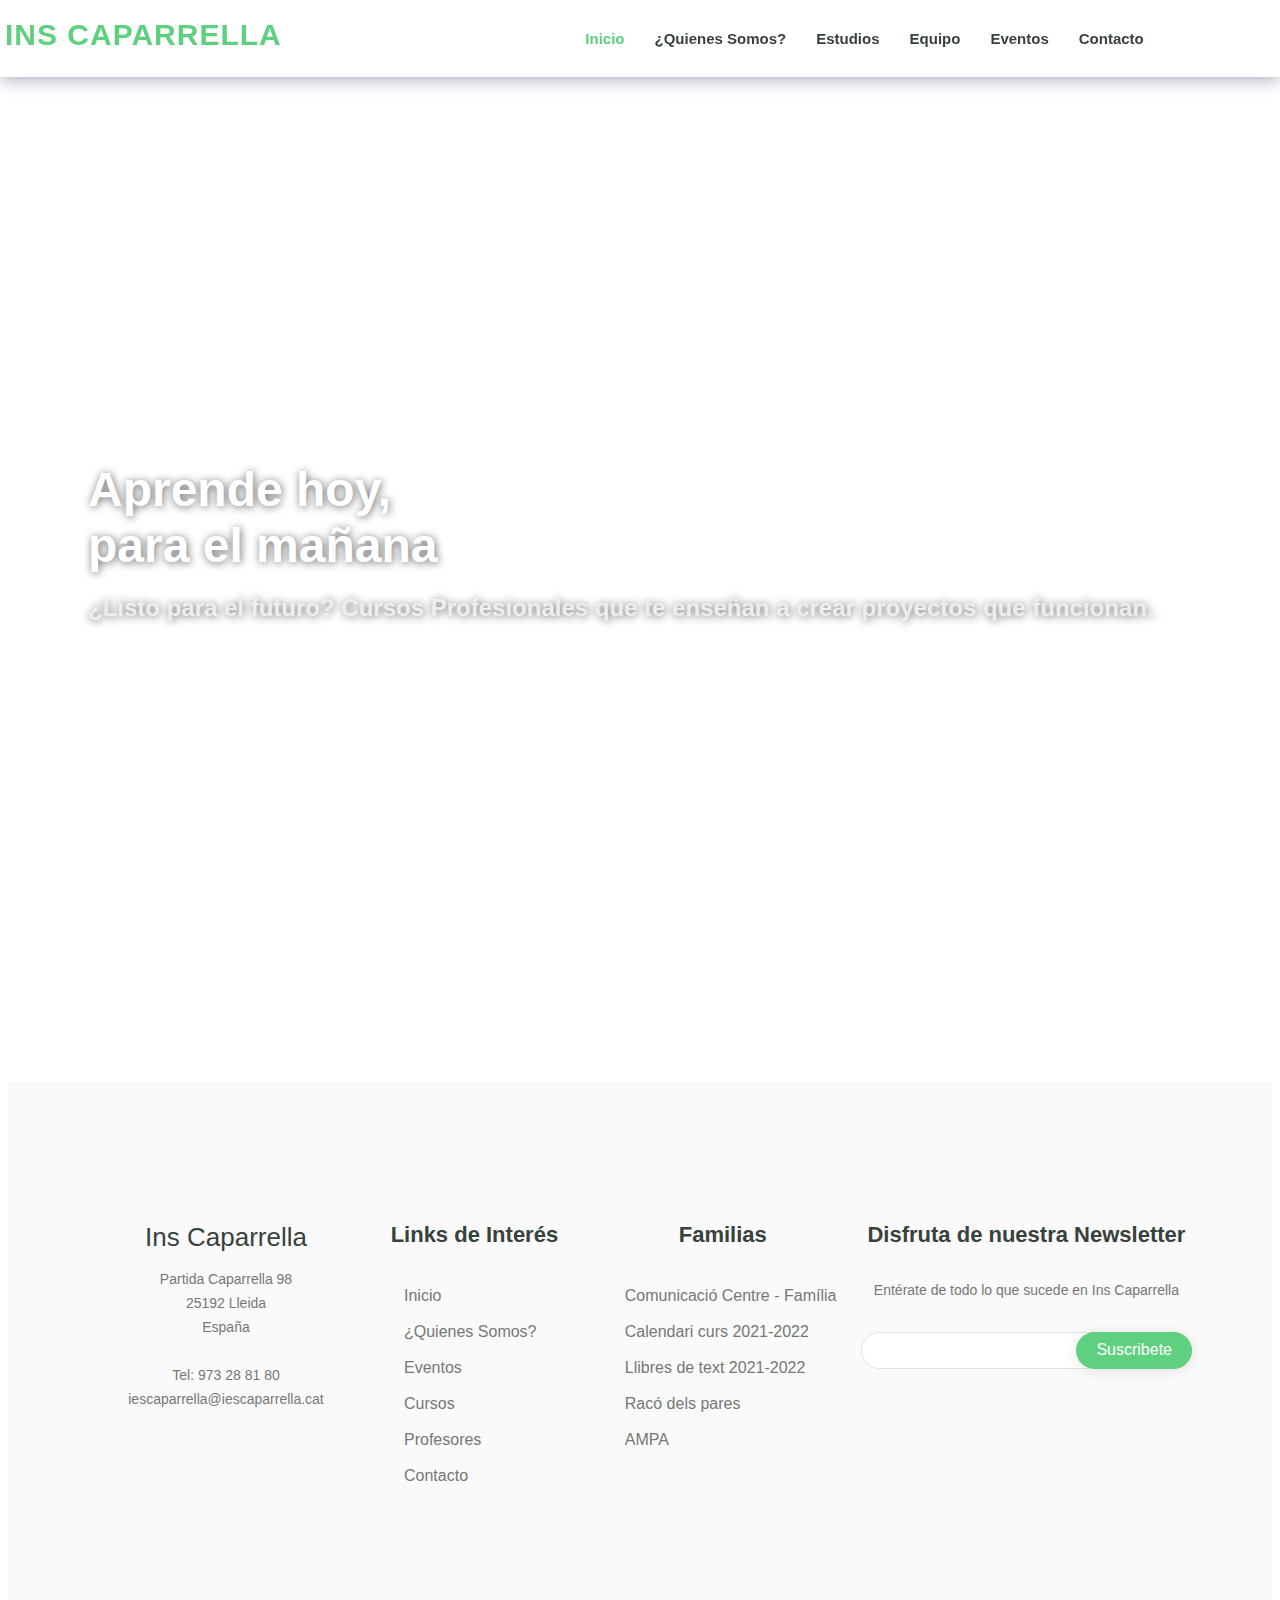
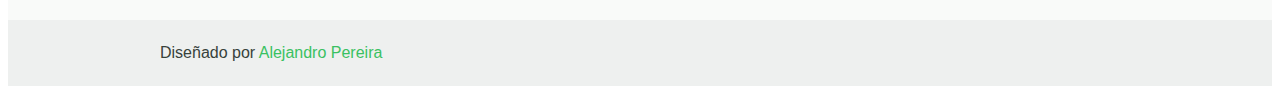
==== index.html @ f1110249 "Seccion Portada" ====
<!DOCTYPE html>
<html lang="en">
<head>
    <meta charset="UTF-8">
    <meta http-equiv="X-UA-Compatible" content="IE=edge">
    <meta name="viewport" content="width=device-width, initial-scale=1.0">
    <title>Document</title>
    <link href="estilos/header.css" rel="stylesheet">
    <link href="estilos/footer.css" rel="stylesheet">
    <link href="estilos/portada.css" rel="stylesheet">
</head>
<body>

    <!--=====HEADER======-->

    <header id="header">
        <div class="header-container">
            <div class="caja1">
                <h1 class="logo"><a href="index.html">Ins Caparrella</a></h1>
            </div>

            <!--=====Navegación=====-->
            <div class="caja2">
                <nav class="menu">
                    <ul>
                        <li><a class="active" href="index.html">Inicio</a></li>
                        <li><a href="quienes_somos.html">¿Quienes Somos?</a></li>
                        <li><a href="cursos.html">Estudios</a></li>
                        <li><a href="profesores.html">Equipo</a></li>
                        <li><a href="eventos.html">Eventos</a></li>
                        <li><a href="contacto.html">Contacto</a></li>
                    </ul>
                </nav>

            </div>
        </div>
    </header>
    <!-- ======= Seccion Portada ======= -->
  <section id="portada">
    <div>
  
     <video autoplay muted loop id="background-video">
    <source src="videos/portada.mp4" type="video/mp4">
  </video>
      <div class="container">
        <h1>Aprende hoy,<br>para el mañana</h1>
        <h2>¿Listo para el futuro? Cursos Profesionales que te enseñan a crear proyectos que funcionan.</h2>
      </div>
    </div><!-- Fin Seccion Portada -->
     </section>



    <!--====FOOTER========-->

    <footer id="footer">
        <div class="footer-top">
            <div class="footer-flex-container">
                <div class="footer-caja1">
                    <h3>Ins Caparrella</h3>
                    <p>Partida Caparrella 98 <br>
                        25192 Lleida<br>
                        España <br><br>
                        Tel: 973 28 81 80<br>
                        iescaparrella@iescaparrella.cat<br></p>
                </div>
                <div class="footer-caja2">
                    <h4>Links de Interés</h4>
            <ul>
              <li><a href="index.html">Inicio</a></li>             
              <li><a href="quienes_somos.html">¿Quienes Somos?</a></li>              
              <li><a href="eventos.html">Eventos</a></li>              
              <li><a href="cursos.html">Cursos</a></li>              
              <li><a href="profesores.html">Profesores</a></li>              
              <li><a href="contacto.html">Contacto</a></li>
            </ul>
                </div>
            <div class="footer-caja3">
                    <h4>Familias</h4>
                <ul>
                    <li><a href="#"></a>Comunicació Centre - Família</li>
                    <li><a href="#"></a>Calendari curs 2021-2022</li>
                    <li><a href="#"></a>Llibres de text 2021-2022</li>
                    <li><a href="#"></a>Racó dels pares</li>
                    <li><a href="#"></a>AMPA</li>
                </ul>
            </div>
                <div class="footer-caja4">
                    <h4>Disfruta de nuestra Newsletter</h4>
                    <p>Entérate de todo lo que sucede en Ins Caparrella</p>
            <form action="" method="post">
              <input type="email" name="email"><input type="submit" value="Suscribete">
            </form>
                </div>

            </div>
        </div>

        <div class="footer-contenedor-subfooter">

            <div>Diseñado por <a href="#">Alejandro Pereira</a></div>
        </div>

    </footer>
    
</body>
</html>
---- estilos/header.css ----
.header-container{
    width: 100%;
    display: flex;
    justify-content: center;
    padding: 5px;
    margin:auto;
}

#header .caja1{
    flex-grow: 2;
    flex-basis: 10%;
}

#header .caja2{
    flex-grow: 1;
    flex-basis: 40%;
}
#header .menu {
    padding: 0;
  }
  #header .menu ul {
    margin: 0;
    padding: 0;
    display: flex;
    list-style: none;
    align-items: center;
  }
  #header .menu li {
    position: relative;
  }
  #header .menu a, .menu a:focus {
    display: flex;
    align-items: center;
    justify-content: space-between;
    padding: 10px 0 10px 30px;
    font-family: "Raleway", sans-serif;
    font-size: 15px;
    font-weight: 600;
    color: #37423b;  
  }
  
  #header .menu a:hover, .menu .active, .menu .active:focus, .menu li:hover > a {
    color: #5fcf80!important;
  }
  
  
  
  #header {
    background: #fff;
    transition: all 0.5s;
    z-index: 997;
    padding: 15px 0;
    box-shadow: 0px 0 18px rgba(8 14 51 / 45%);
    /*box-shadow: 0px 0 18px rgba(55, 66, 59, 0.08);*/
    position:fixed;
    top:0;
    right:0;
    left:0;
    z-index:1030
  }
  #header .logo {
    font-size: 30px;
    margin: 0;
    padding: 0;
    line-height: 1;
    font-weight: 600;
    letter-spacing: 1px;
    text-transform: uppercase;
    font-family: "Poppins", sans-serif;
  }
  
  #header a {
    color: #5fcf80;
    text-decoration: none;
  }
  
  #header a:hover {
    color: #86db9f;
    text-decoration: none;
   
  }
  
  #header h1, h2, h3, h4, h5, h6 {
    font-family: "Raleway", sans-serif;
    
  }

  *, ::after, ::before {
    box-sizing: border-box;
}
---- estilos/footer.css ----
#footer{
    color:#37423b;
    background:#eef0ef;
}

#footer .footer-top{
    padding: 60px 0 30px 0;
    background: #f9faf9;
}

.footer-flex-container{
    display: flex;    
    justify-content: center;
    padding: 80px;
    width: 100%;
    margin: 0 auto;
    align-content: center;
   
}

.footer-caja1{
    flex-grow: 1;
    flex-basis: 25%; 

}
.footer-caja2{
    flex-grow: 1;
    flex-basis: 20%;
}
.footer-caja3{
    flex-grow: 1;
    flex-basis: 25%;
}
.footer-caja4{
    flex-grow: 1;
    flex-basis: 30%;
}


.footer-contenedor-subfooter{

    font-family: "Raleway", sans-serif;
    color: #37423b;
    width: 100%;
    margin-right: auto;
    margin-left: auto;
    max-width: 960px;
    padding-top: 1.5rem!important;
    padding-bottom: 1.5rem!important;
    display: flex!important;
    text-align: left!important;
}

.footer-contenedor-subfooter a{
    color: #3ac162;
    transition: 0.3s;
    text-decoration: none;
}

#footer .footer-top ul a {
    color: #777777;
    transition: 0.3s;
    display: inline-block;
    text-decoration: none;
    line-height: 1;
    font-family: "Raleway", sans-serif;

}

#footer .footer-top a:hover {
    color: #5fcf80;
    text-decoration: none;
    font-family: "Raleway", sans-serif;
}

#footer .footer-top ul li {
    padding: 10px 0;
    display: flex;
    align-items: center;
    text-align: center;
    text-decoration: none;
    line-height: 1;
    font-family: "Raleway", sans-serif;
    color: #777777;
}

#footer .footer-top h3{

    margin-top: 0;
    margin-bottom: .5rem;
    font-weight: 500;
    line-height: 1.2;
    font-size: 26px;
    font-family: "Raleway", sans-serif;
    text-align: center;
}

#footer .footer-top p {
    font-size: 14px;
    line-height: 24px;
    margin-bottom: 0;
    font-family: "Raleway", sans-serif;
    color: #777777;
    text-align: center;
}

#footer .footer-top h4 {
    font-size: 22px;
    margin: 0 0 30px 0;
    padding: 2px 0 2px 0;
    line-height: 1;
    font-weight: 700;
    text-align: center;
}

#footer form {
    margin-top: 30px;
    background: #fff;
    padding: 6px 10px;
    position: relative;
    border-radius: 50px;
    text-align: left;
    border: 1px solid #e0e5e2;
}

#footer form input[type=submit] {
    position: absolute;
    top: -1px;
    right: -1px;
    bottom: -1px;
    border: 0;
    background: none;
    font-size: 16px;
    padding: 0 20px 2px 20px;
    background: #5fcf80;
    color: #fff;
    transition: 0.3s;
    border-radius: 50px;
    box-shadow: 0px 2px 15px rgb(0 0 0 / 10%);
}

#footer form input[type=email] {
    border: 0;
    padding: 4px 8px;
    width: 68%;
}
---- estilos/portada.css ----
#background-video {
    width: 100%;
    height: 100vh;
    object-fit: cover;  
    left: 0;
    right: 0;
    top: 0;
    bottom: 0;
    z-index: -1;
  }
  
  .container h1, h2 {
    color: white;
    font-family: "Raleway", sans-serif;
    font-weight: 700;
    text-align: left;
    padding: 0 0 10px 80px;
  }
  
  .container h1 {
    margin: 0;
      font-size: 48px;    
      line-height: 56px;
      color: #fff;
      font-family: "Poppins", sans-serif;
  }
  
  .container h2 {     
      color: #eee;
      margin: 10px 0 0 0;
      font-size: 24px; }
  
  @media (max-width: 750px) {
      #background-video { display: none; }
      body {
        background: url("imagenes/river.webp") no-repeat;
        background-size: cover;
      }
  }
  
  .container{
    position: relative;
    color: white;
    text-shadow: 1px 1px 8px rgba(0,0,0,0.6);
    top:-50vh;
  }  
  
  .porque-flex-container{
      display: flex;    
      justify-content: center;
      padding: 80px;
      width: 100%;
      margin: 0 auto;
      align-content: center;
      position: relative;
      top: -20vh;     
  } 
  
  .pqtarjeta{flex-grow: 1;
     
      box-sizing: border-box;
      padding: 20px;
      background: #5fcf80;
      border-radius: 4px;
      color: #fff;
      margin: 10px;}
  
  .pqcaja{flex-grow: 1;
     
      font-family: "Open Sans", sans-serif;
      color: #444444;   
      box-sizing: border-box;
      margin-top: 0!important;
      text-align: center;
      background: #fff;
      padding: 40px 30px;
      width: 100%;
      border: 1px solid #eef0ef;
    margin: 10px;}
  
  
  .pqtarjeta h3{
    font-family: raleway;
    font-size: 30px;
    text-align: center;
  
  }
  
  .pqcaja h4{
    font-size: 20px;
      font-weight: 700;
      margin: 0 0 30px 0;
  }
  
  .pqcaja p{
    font-size: 15px;
      color: #848484;
      margin-top: 0;
      margin-bottom: 1rem;
      text-align: center;
  }
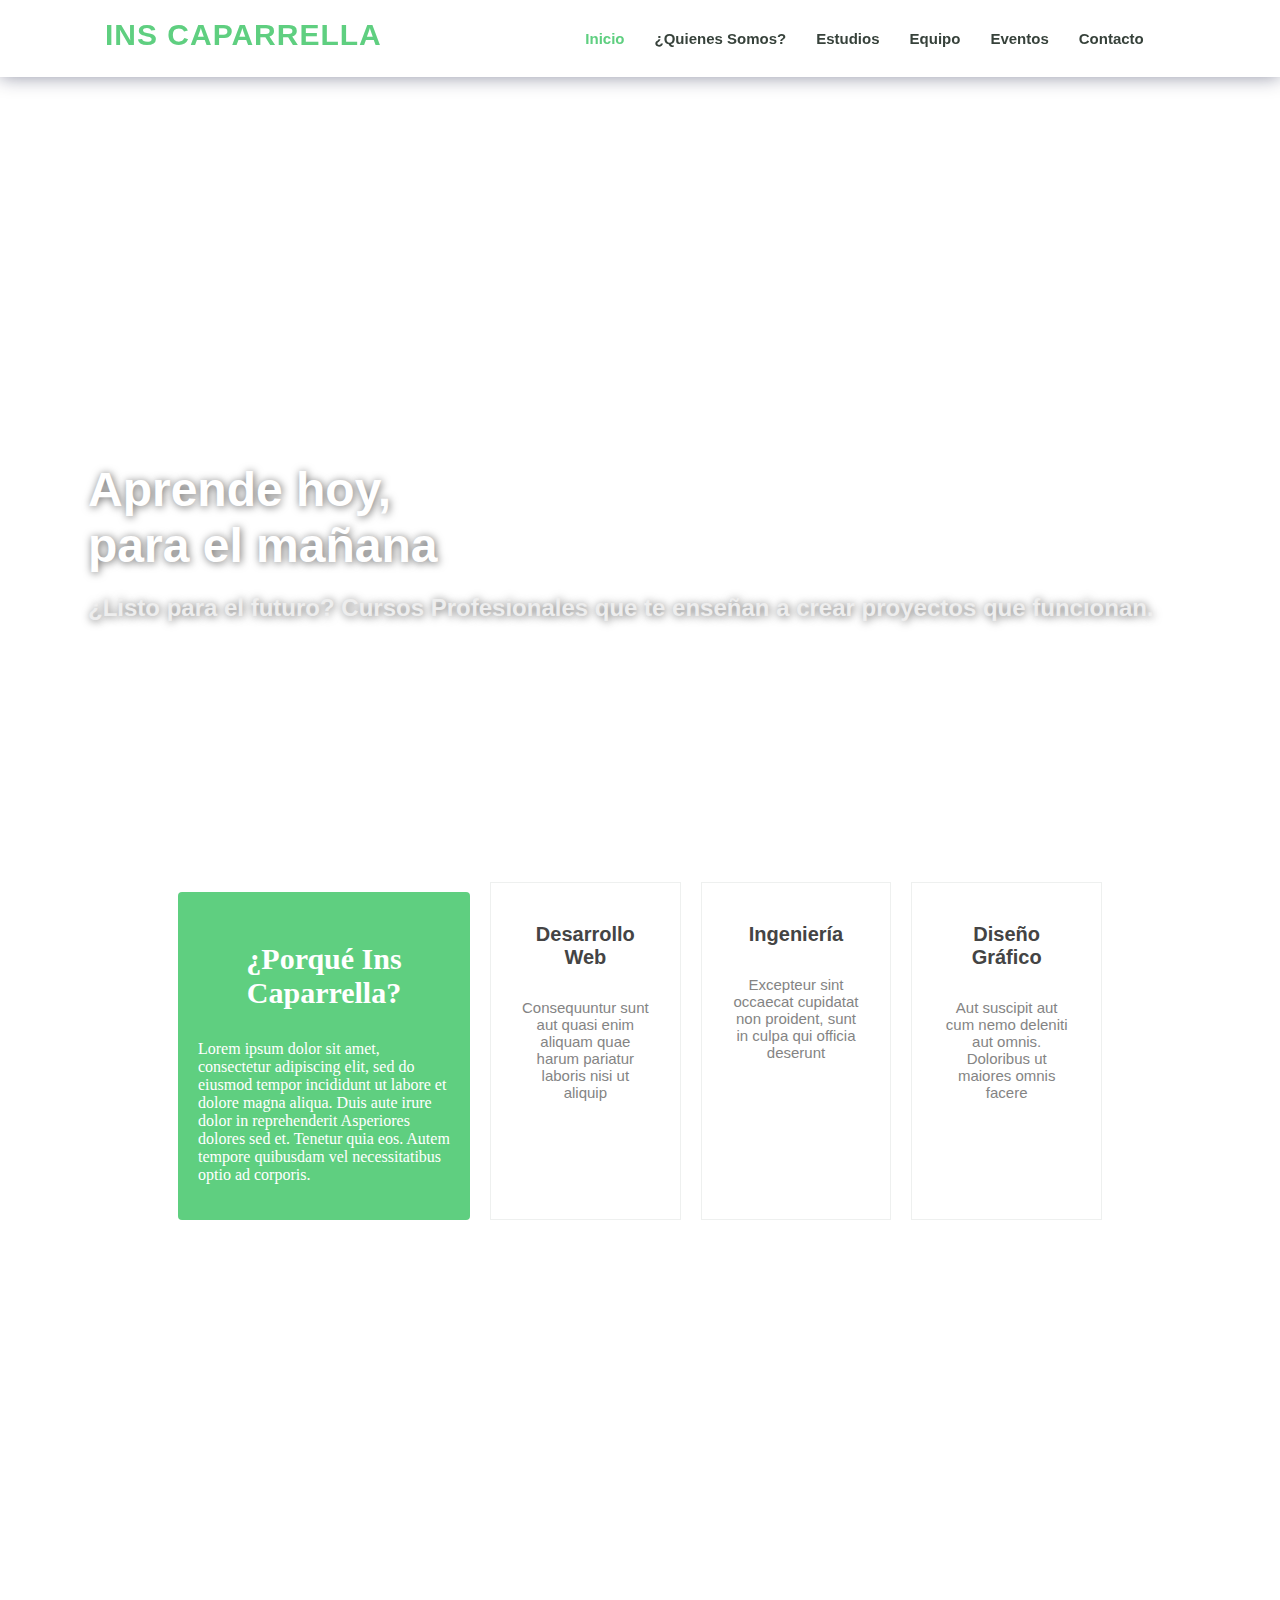
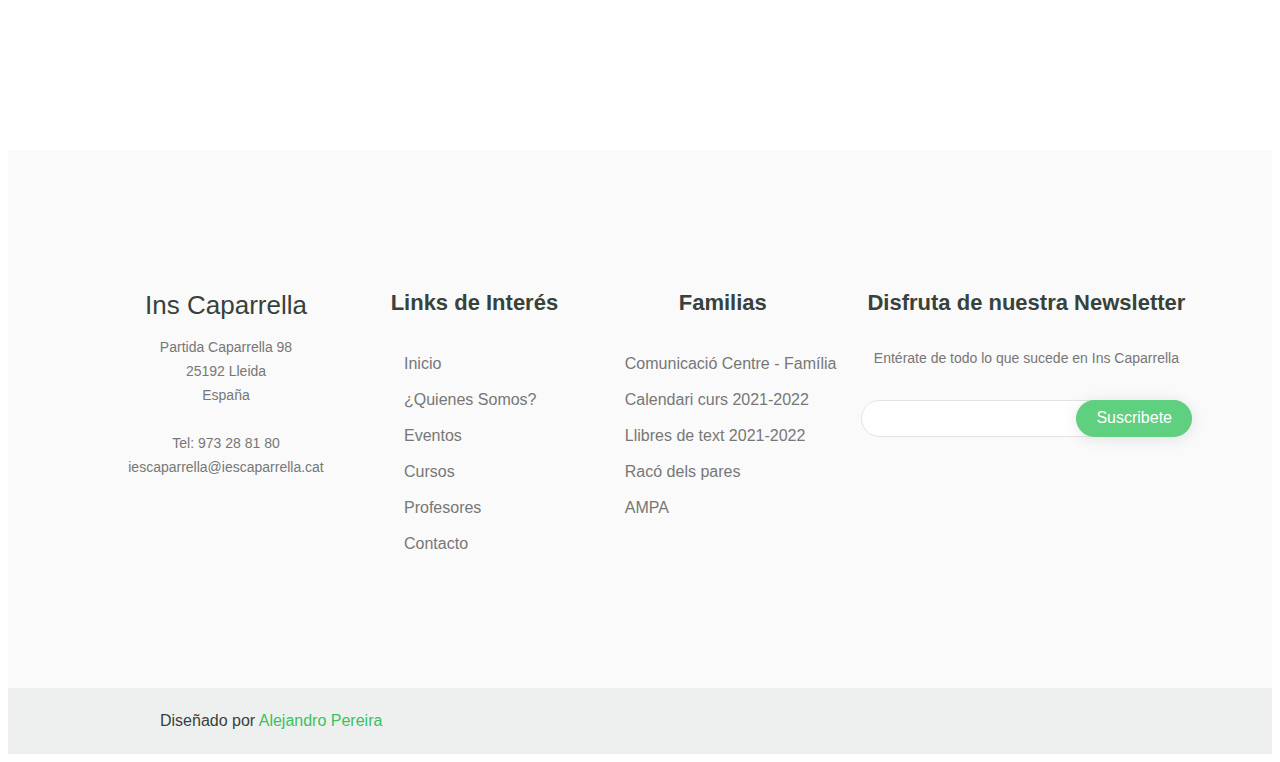
==== commit 9163648d: "Seccion Porque Nosotros" ====
--- a/index.html
+++ b/index.html
@@ -48,6 +48,41 @@
       </div>
     </div><!-- Fin Seccion Portada -->
      </section>
+
+     <section class="porque-flex-container">
+
+        <!--clase boostrapt que establece max-width segun su break point-->
+        <div class="porque-flex-container" >          
+            
+              <div class="pqtarjeta">
+                <h3>¿Porqué Ins Caparrella?</h3>
+                <p>
+                  Lorem ipsum dolor sit amet, consectetur adipiscing elit, sed do eiusmod tempor incididunt ut labore et dolore magna aliqua. Duis aute irure dolor in reprehenderit
+                  Asperiores dolores sed et. Tenetur quia eos. Autem tempore quibusdam vel necessitatibus optio ad corporis.
+                </p>
+               
+              </div>
+                             
+                  <div class="pqcaja">
+                    
+                       <h4>Desarrollo Web</h4>
+                      <p>Consequuntur sunt aut quasi enim aliquam quae harum pariatur laboris nisi ut aliquip</p>
+                    
+                  </div>
+                  <div class="pqcaja">
+                    
+                      <h4>Ingeniería</h4>
+                      <p>Excepteur sint occaecat cupidatat non proident, sunt in culpa qui officia deserunt</p>
+                   
+                  </div>
+                  <div class="pqcaja">
+                   
+                      <h4>Diseño Gráfico</h4>
+                      <p>Aut suscipit aut cum nemo deleniti aut omnis. Doloribus ut maiores omnis facere</p>
+                    
+                  </div>
+                </div>
+      </section><!-- Fin Seccion porque nosotros -->
 
 
 
--- a/estilos/header.css
+++ b/estilos/header.css
@@ -1,4 +1,4 @@
-.header-container{
+#header .header-container{
     width: 100%;
     display: flex;
     justify-content: center;
@@ -9,6 +9,7 @@
 #header .caja1{
     flex-grow: 2;
     flex-basis: 10%;
+    padding-left:100px
 }
 
 #header .caja2{
@@ -42,8 +43,6 @@
   #header .menu a:hover, .menu .active, .menu .active:focus, .menu li:hover > a {
     color: #5fcf80!important;
   }
-  
-  
   
   #header {
     background: #fff;
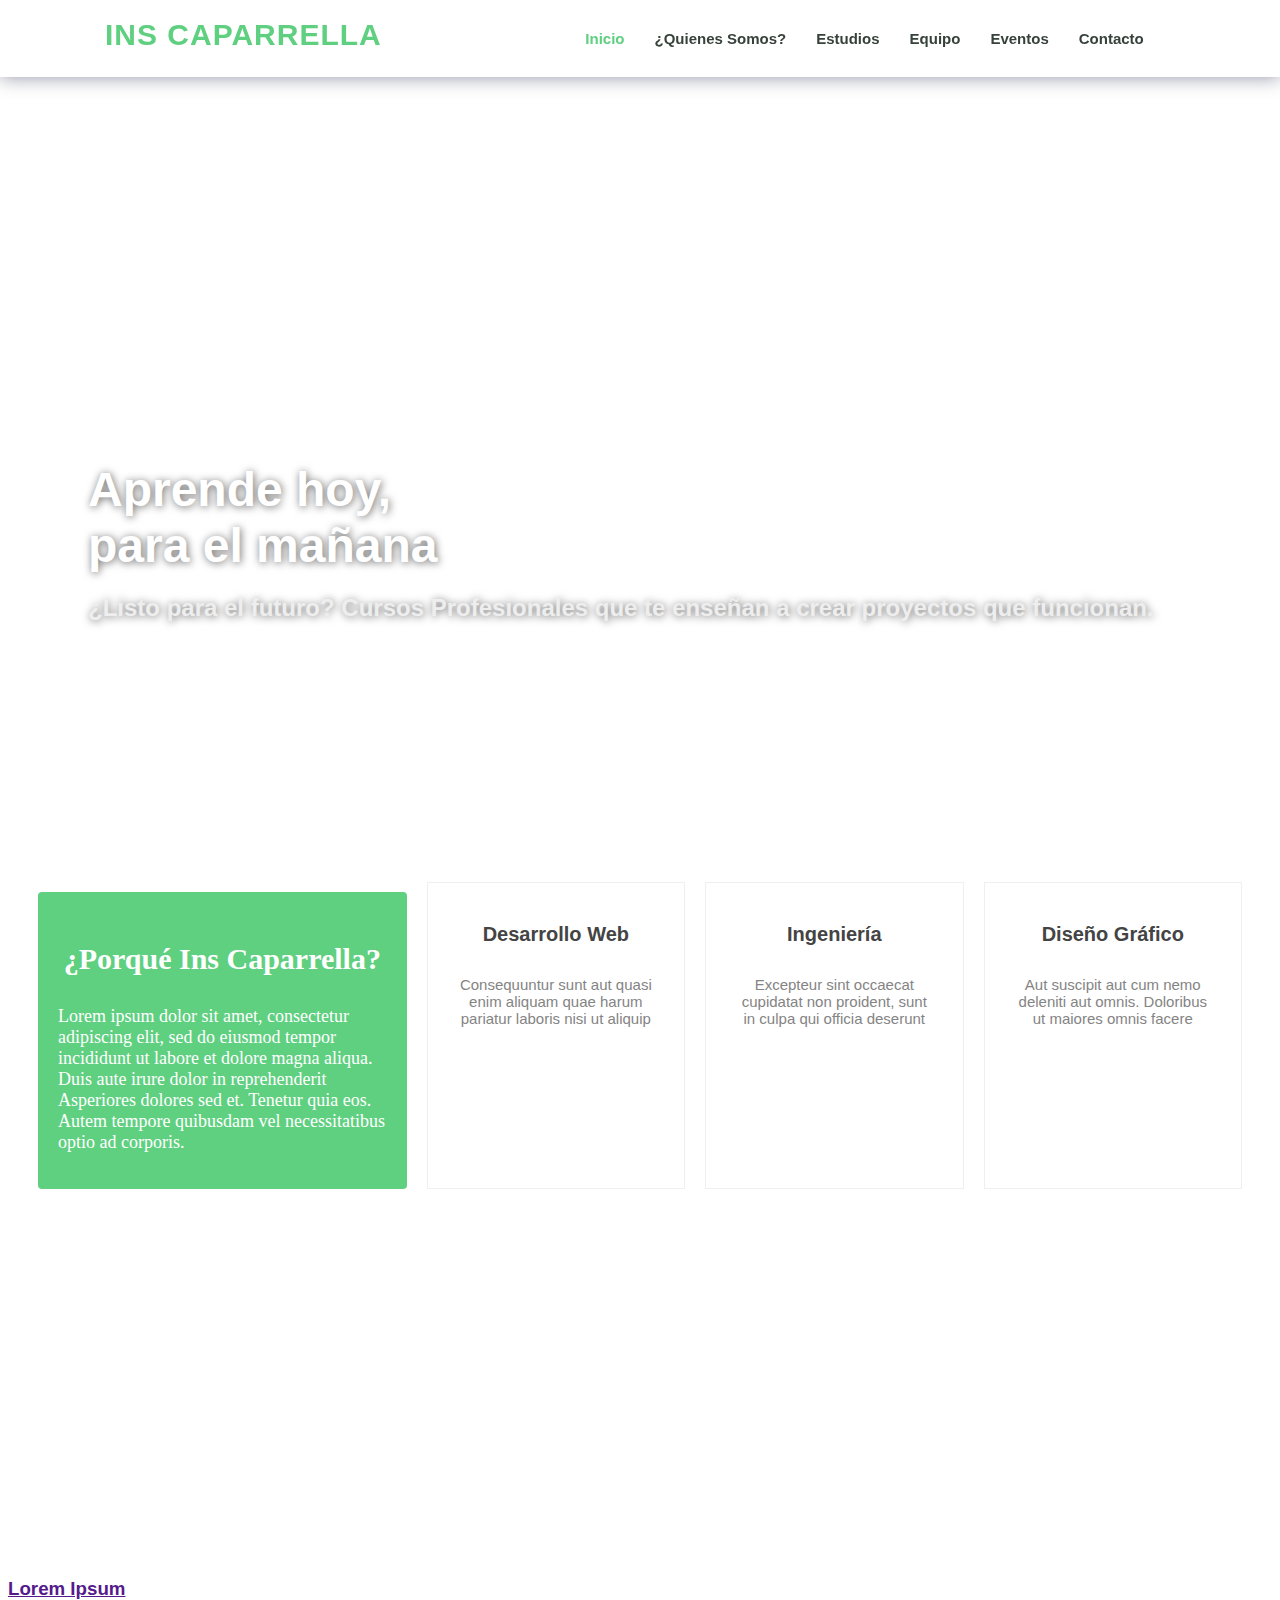
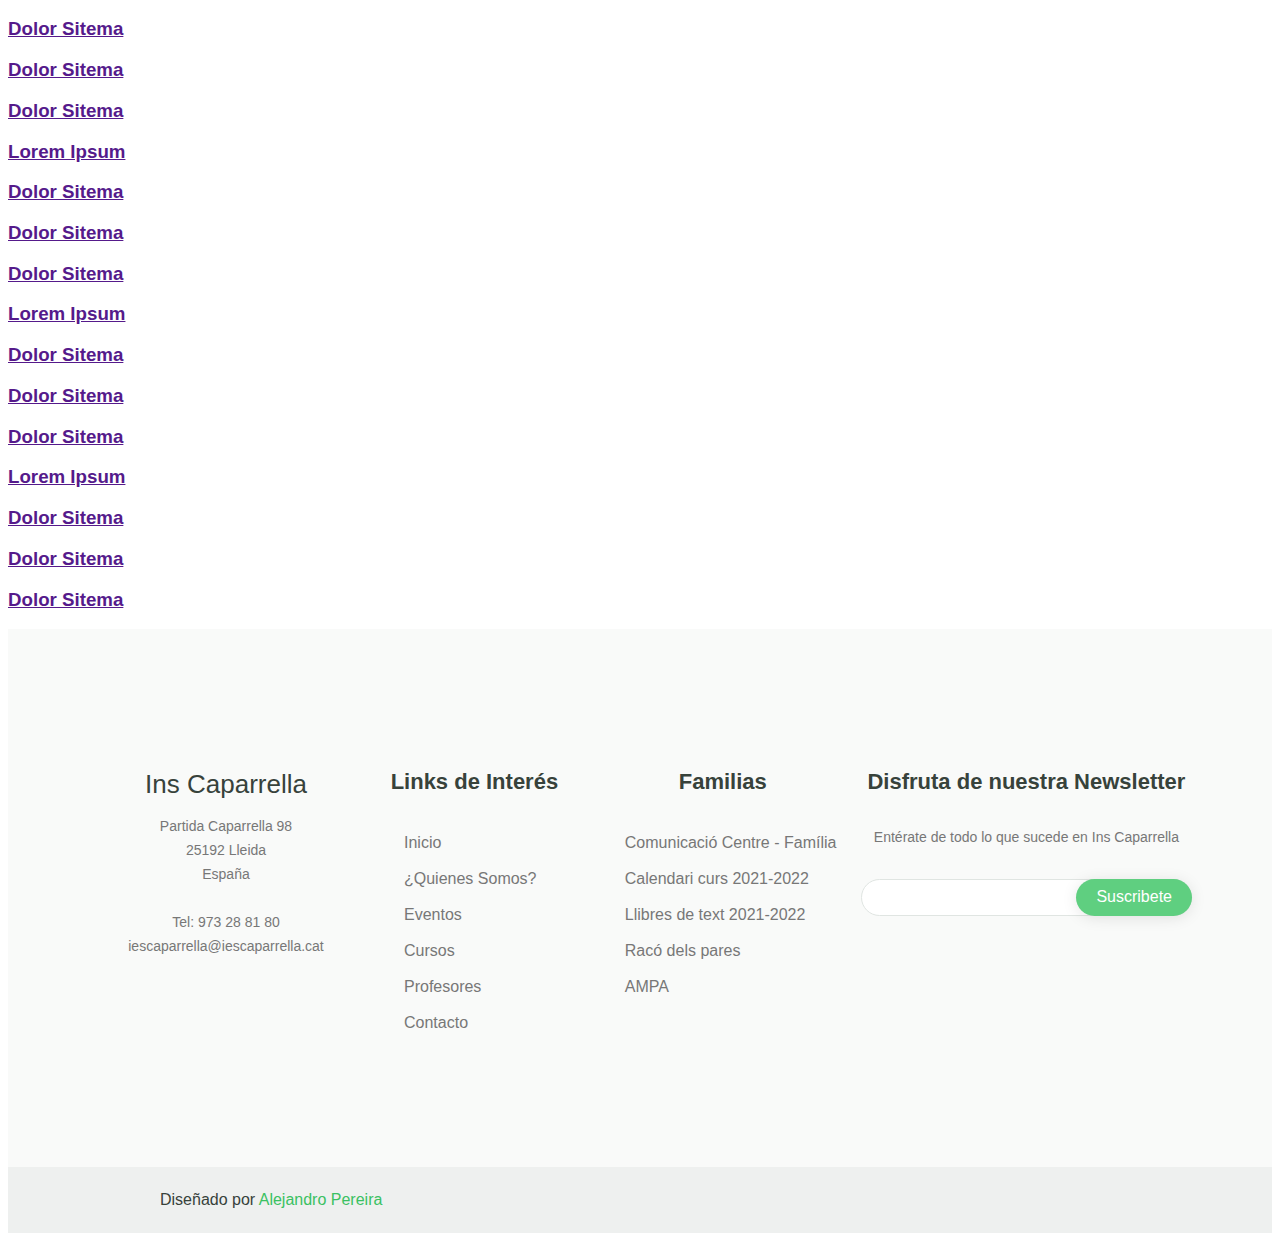
==== commit 56bd436f: "Seccion Estudios" ====
--- a/index.html
+++ b/index.html
@@ -62,7 +62,7 @@
                 </p>
                
               </div>
-                             
+
                   <div class="pqcaja">
                     
                        <h4>Desarrollo Web</h4>
@@ -83,6 +83,37 @@
                   </div>
                 </div>
       </section><!-- Fin Seccion porque nosotros -->
+
+
+      <!-- ======= Seccion estudios ======= -->
+    <section id="estudios">
+        <div class="estudios-container-flex">
+            <div class="estudios-caja1">         
+             <div class="iconos"><h3><a href="">Lorem Ipsum</a></h3></div>          
+              <div class="iconos"><h3><a href="">Dolor Sitema</a></h3></div>
+              <div class="iconos"><h3><a href="">Dolor Sitema</a></h3></div>
+              <div class="iconos"><h3><a href="">Dolor Sitema</a></h3></div>         
+            </div>
+            <div class="estudios-caja2">         
+             <div class="iconos"><h3><a href="">Lorem Ipsum</a></h3></div>          
+              <div class="iconos"><h3><a href="">Dolor Sitema</a></h3></div>
+              <div class="iconos"><h3><a href="">Dolor Sitema</a></h3></div>
+              <div class="iconos"><h3><a href="">Dolor Sitema</a></h3></div>         
+            </div>        
+            <div class="estudios-caja3">         
+             <div class="iconos"><h3><a href="">Lorem Ipsum</a></h3></div>          
+              <div class="iconos"><h3><a href="">Dolor Sitema</a></h3></div>
+              <div class="iconos"><h3><a href="">Dolor Sitema</a></h3></div>
+              <div class="iconos"><h3><a href="">Dolor Sitema</a></h3></div>         
+            </div>        
+            <div class="estudios-caja4">         
+             <div class="iconos"><h3><a href="">Lorem Ipsum</a></h3></div>          
+              <div class="iconos"><h3><a href="">Dolor Sitema</a></h3></div>
+              <div class="iconos"><h3><a href="">Dolor Sitema</a></h3></div>
+              <div class="iconos"><h3><a href="">Dolor Sitema</a></h3></div>         
+            </div>       
+        </div>      
+      </section><!-- Fin Seccion estudios -->
 
 
 
--- a/estilos/portada.css
+++ b/estilos/portada.css
@@ -49,7 +49,7 @@
   .porque-flex-container{
       display: flex;    
       justify-content: center;
-      padding: 80px;
+      padding: 80px 10px 0 10px;
       width: 100%;
       margin: 0 auto;
       align-content: center;
@@ -100,6 +100,14 @@
       margin-bottom: 1rem;
       text-align: center;
   }
+
+  .pqtarjeta p{
+    font-size: 18px;
+      color: #fff;
+      margin-top: 0;
+      margin-bottom: 1rem;
+      text-align: left;
+  }
   
   
   
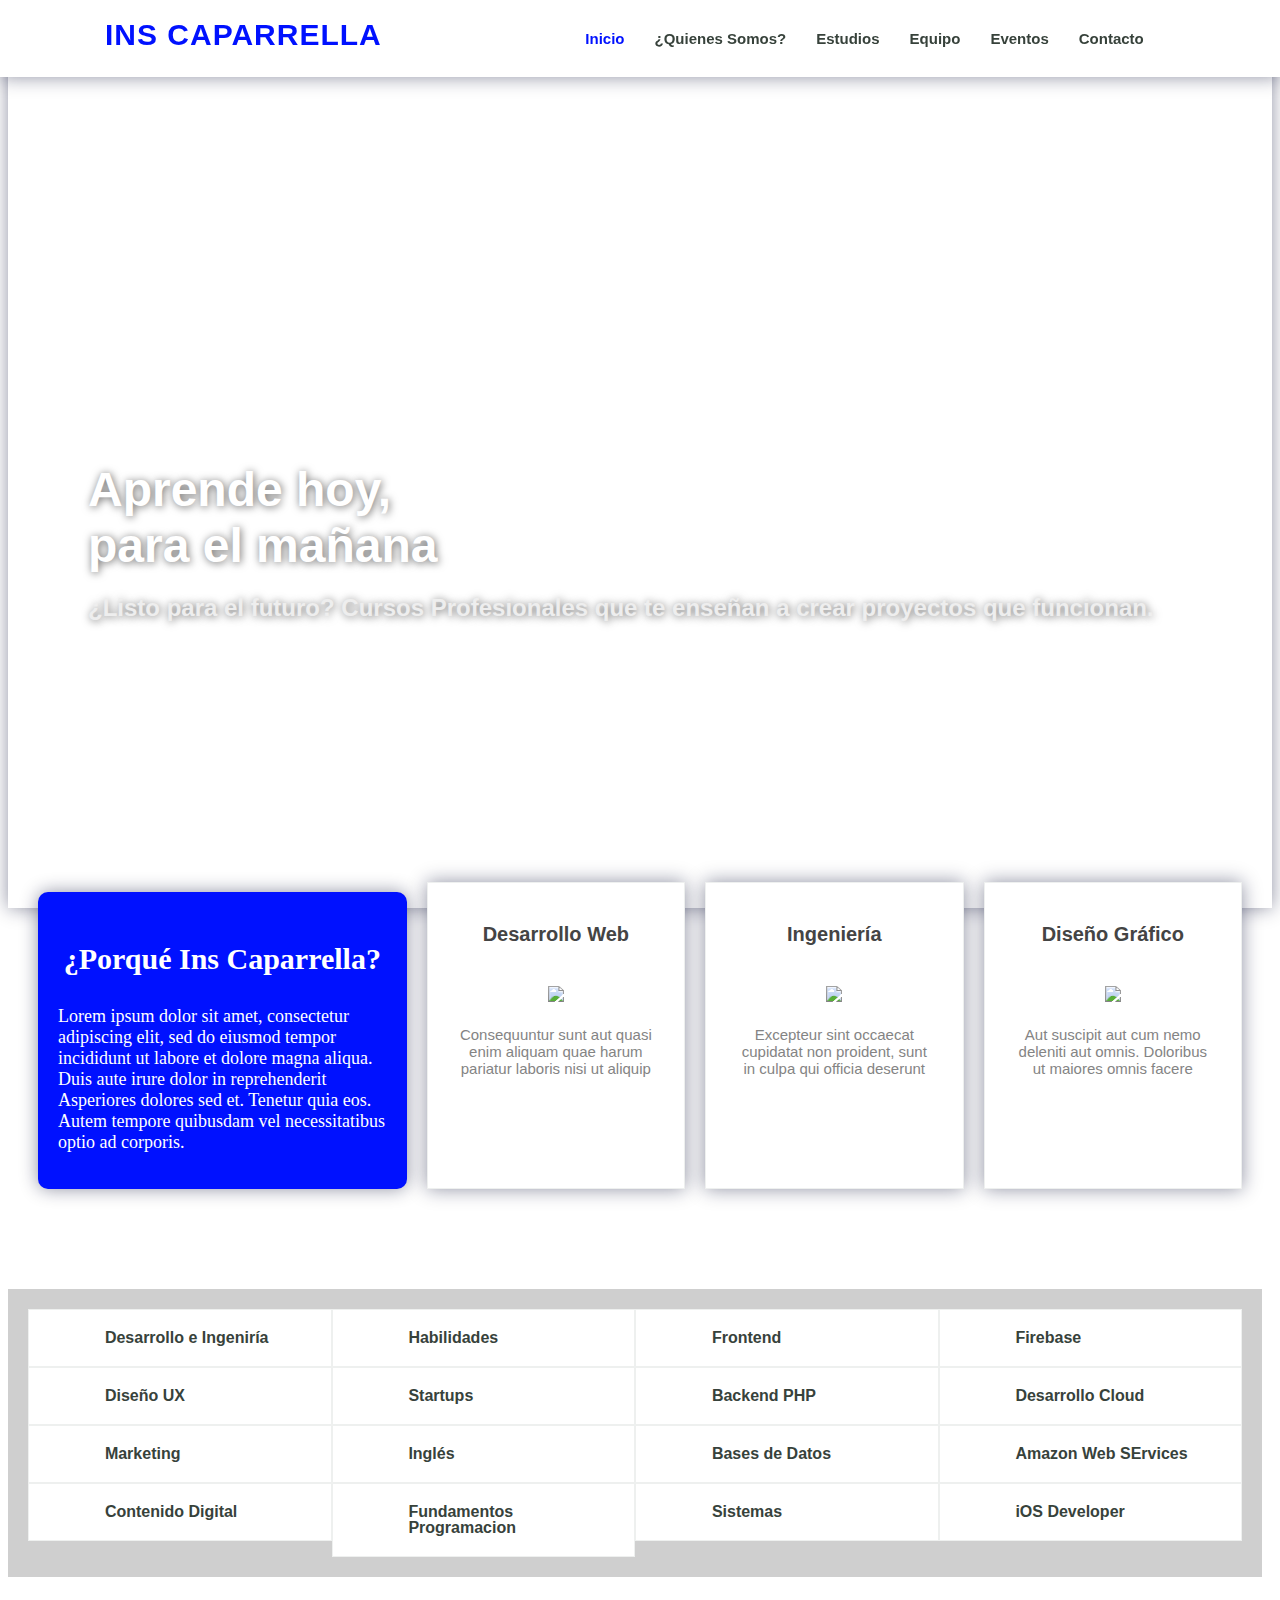
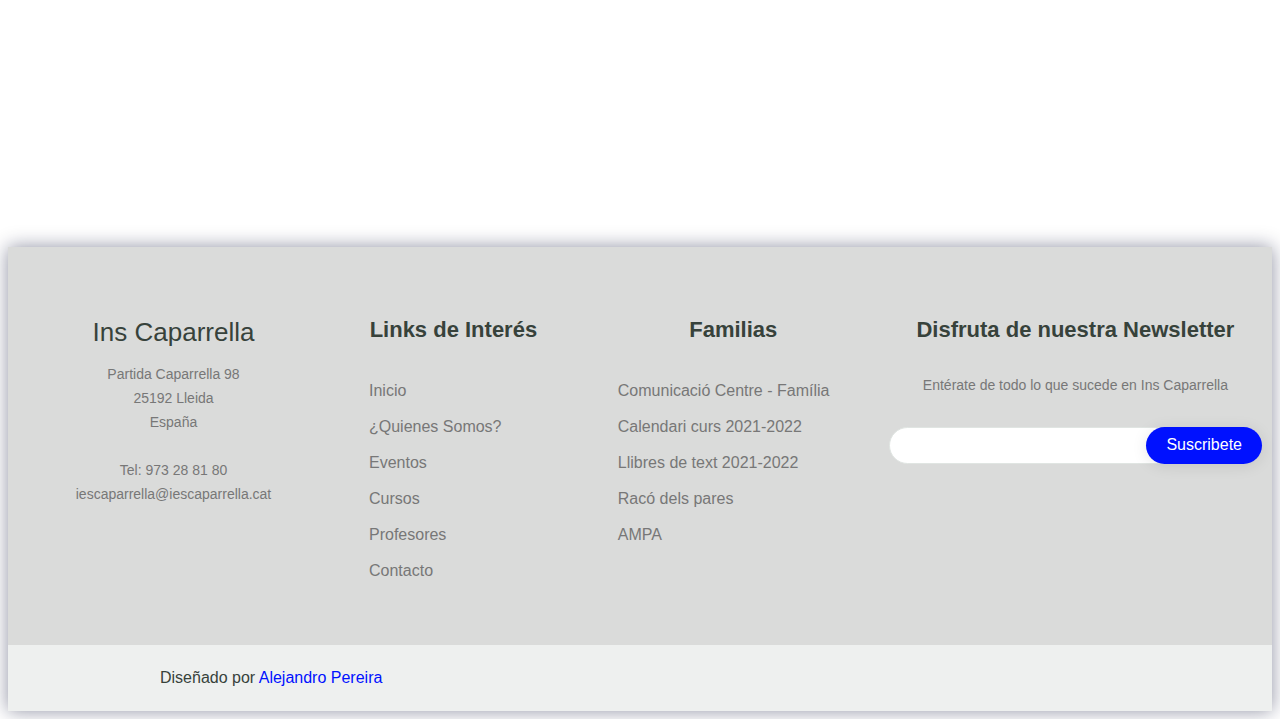
==== commit 9f9203d2: "Pagina Quienes Somos" ====
--- a/index.html
+++ b/index.html
@@ -8,6 +8,7 @@
     <link href="estilos/header.css" rel="stylesheet">
     <link href="estilos/footer.css" rel="stylesheet">
     <link href="estilos/portada.css" rel="stylesheet">
+    <link href="estilos/estudios.css" rel="stylesheet">
 </head>
 <body>
 
@@ -51,7 +52,6 @@
 
      <section class="porque-flex-container">
 
-        <!--clase boostrapt que establece max-width segun su break point-->
         <div class="porque-flex-container" >          
             
               <div class="pqtarjeta">
@@ -66,18 +66,21 @@
                   <div class="pqcaja">
                     
                        <h4>Desarrollo Web</h4>
+                       <img class="ima" src="note.jpg"/>
                       <p>Consequuntur sunt aut quasi enim aliquam quae harum pariatur laboris nisi ut aliquip</p>
                     
                   </div>
                   <div class="pqcaja">
                     
                       <h4>Ingeniería</h4>
+                      <img class="ima" src="note.jpg"/>
                       <p>Excepteur sint occaecat cupidatat non proident, sunt in culpa qui officia deserunt</p>
                    
                   </div>
                   <div class="pqcaja">
                    
                       <h4>Diseño Gráfico</h4>
+                      <img class="ima" src="note.jpg"/>
                       <p>Aut suscipit aut cum nemo deleniti aut omnis. Doloribus ut maiores omnis facere</p>
                     
                   </div>
@@ -89,28 +92,28 @@
     <section id="estudios">
         <div class="estudios-container-flex">
             <div class="estudios-caja1">         
-             <div class="iconos"><h3><a href="">Lorem Ipsum</a></h3></div>          
-              <div class="iconos"><h3><a href="">Dolor Sitema</a></h3></div>
-              <div class="iconos"><h3><a href="">Dolor Sitema</a></h3></div>
-              <div class="iconos"><h3><a href="">Dolor Sitema</a></h3></div>         
+             <div class="iconos"><h3><a href="">Desarrollo e Ingeniría</a></h3></div>          
+              <div class="iconos"><h3><a href="">Diseño UX</a></h3></div>
+              <div class="iconos"><h3><a href="">Marketing</a></h3></div>
+              <div class="iconos"><h3><a href="">Contenido Digital</a></h3></div>         
             </div>
             <div class="estudios-caja2">         
-             <div class="iconos"><h3><a href="">Lorem Ipsum</a></h3></div>          
-              <div class="iconos"><h3><a href="">Dolor Sitema</a></h3></div>
-              <div class="iconos"><h3><a href="">Dolor Sitema</a></h3></div>
-              <div class="iconos"><h3><a href="">Dolor Sitema</a></h3></div>         
+             <div class="iconos"><h3><a href="">Habilidades</a></h3></div>          
+              <div class="iconos"><h3><a href="">Startups</a></h3></div>
+              <div class="iconos"><h3><a href="">Inglés</a></h3></div>
+              <div class="iconos"><h3><a href="">Fundamentos Programacion</a></h3></div>         
             </div>        
             <div class="estudios-caja3">         
-             <div class="iconos"><h3><a href="">Lorem Ipsum</a></h3></div>          
-              <div class="iconos"><h3><a href="">Dolor Sitema</a></h3></div>
-              <div class="iconos"><h3><a href="">Dolor Sitema</a></h3></div>
-              <div class="iconos"><h3><a href="">Dolor Sitema</a></h3></div>         
+             <div class="iconos"><h3><a href="">Frontend</a></h3></div>          
+              <div class="iconos"><h3><a href="">Backend PHP</a></h3></div>
+              <div class="iconos"><h3><a href="">Bases de Datos</a></h3></div>
+              <div class="iconos"><h3><a href="">Sistemas</a></h3></div>         
             </div>        
             <div class="estudios-caja4">         
-             <div class="iconos"><h3><a href="">Lorem Ipsum</a></h3></div>          
-              <div class="iconos"><h3><a href="">Dolor Sitema</a></h3></div>
-              <div class="iconos"><h3><a href="">Dolor Sitema</a></h3></div>
-              <div class="iconos"><h3><a href="">Dolor Sitema</a></h3></div>         
+             <div class="iconos"><h3><a href="">Firebase</a></h3></div>          
+              <div class="iconos"><h3><a href="">Desarrollo Cloud</a></h3></div>
+              <div class="iconos"><h3><a href="">Amazon Web SErvices</a></h3></div>
+              <div class="iconos"><h3><a href="">iOS Developer</a></h3></div>         
             </div>       
         </div>      
       </section><!-- Fin Seccion estudios -->
--- a/estilos/header.css
+++ b/estilos/header.css
@@ -41,7 +41,7 @@
   }
   
   #header .menu a:hover, .menu .active, .menu .active:focus, .menu li:hover > a {
-    color: #5fcf80!important;
+    color: #0011ff!important;
   }
   
   #header {
@@ -69,12 +69,12 @@
   }
   
   #header a {
-    color: #5fcf80;
+    color: #0011ff;
     text-decoration: none;
   }
   
   #header a:hover {
-    color: #86db9f;
+    color: #0011ff;
     text-decoration: none;
    
   }
--- a/estilos/footer.css
+++ b/estilos/footer.css
@@ -1,20 +1,25 @@
 #footer{
     color:#37423b;
     background:#eef0ef;
+    position:relative;
+    
+    box-shadow: 0px 0 18px rgba(8 14 51 / 45%);
 }
 
 #footer .footer-top{
     padding: 60px 0 30px 0;
-    background: #f9faf9;
+    background: #dadbda;
+    
 }
 
 .footer-flex-container{
     display: flex;    
     justify-content: center;
-    padding: 80px;
+    padding: 10px;
     width: 100%;
     margin: 0 auto;
     align-content: center;
+    
    
 }
 
@@ -52,7 +57,7 @@
 }
 
 .footer-contenedor-subfooter a{
-    color: #3ac162;
+    color: #0011ff;
     transition: 0.3s;
     text-decoration: none;
 }
@@ -68,7 +73,7 @@
 }
 
 #footer .footer-top a:hover {
-    color: #5fcf80;
+    color: #0011ff;
     text-decoration: none;
     font-family: "Raleway", sans-serif;
 }
@@ -132,7 +137,7 @@
     background: none;
     font-size: 16px;
     padding: 0 20px 2px 20px;
-    background: #5fcf80;
+    background: #0011ff;
     color: #fff;
     transition: 0.3s;
     border-radius: 50px;
--- a/estilos/portada.css
+++ b/estilos/portada.css
@@ -8,6 +8,7 @@
     top: 0;
     bottom: 0;
     z-index: -1;
+    box-shadow: 0px 0 18px rgba(8 14 51 / 45%);
   }
   
   .container h1, h2 {
@@ -61,10 +62,12 @@
      
       box-sizing: border-box;
       padding: 20px;
-      background: #5fcf80;
-      border-radius: 4px;
+      background: #0011ff;
+      border-radius: 10px;
       color: #fff;
-      margin: 10px;}
+      margin: 10px;
+      box-shadow: 0px 0 18px rgba(8 14 51 / 45%);
+    }
   
   .pqcaja{flex-grow: 1;
      
@@ -77,7 +80,9 @@
       padding: 40px 30px;
       width: 100%;
       border: 1px solid #eef0ef;
-    margin: 10px;}
+    margin: 10px;
+    box-shadow: 0px 0 18px rgba(8 14 51 / 45%);
+}
   
   
   .pqtarjeta h3{
@@ -101,6 +106,10 @@
       text-align: center;
   }
 
+  .pqcaja .ima{
+      margin:10px 0 20px 0;
+  }
+
   .pqtarjeta p{
     font-size: 18px;
       color: #fff;
--- a/estilos/estudios.css
+++ b/estilos/estudios.css
@@ -0,0 +1,61 @@
+.estudios-container-flex{
+
+	display: flex;    
+    justify-content: center;
+    padding: 20px;
+    width: 100%;
+    margin: 0 auto;
+    background: #cfcfcf;
+}
+#estudios .estudios-caja1{
+    flex-grow: 2;
+    flex-basis: 40%;
+}
+#estudios .estudios-caja2{
+    flex-grow: 1;
+    flex-basis: 40%;
+}
+#estudios .estudios-caja3{
+    flex-grow: 1;
+    flex-basis: 40%;
+}
+#estudios .estudios-caja4{
+    flex-grow: 1;
+    flex-basis: 40%;
+}
+#estudios .iconos{
+	display: flex;
+  align-items: center;
+  padding: 20px;
+  transition: 0.3s;
+  border: 1px solid #eef0ef;
+  padding-left: 25%;
+  background: white;
+}
+#estudios .iconos h3 {
+  font-weight: 700;
+  margin: 0;
+  padding: 0;
+  line-height: 1;
+  font-size: 16px; 
+}
+#estudios .iconos h3 a {
+  color: #37423b;
+  transition: 0.3s;
+  text-decoration: none;
+}
+#estudios .iconos:hover {
+  border-color: #0011ff;
+}
+#estudios .iconos:hover h3 a {
+  color: #0011ff;
+}
+#estudios{
+	position: relative;
+	top: -30vh;
+	padding-top: 0px;
+	font-size: 32px;
+    padding-right: 10px;
+    line-height: 1;   
+}
+
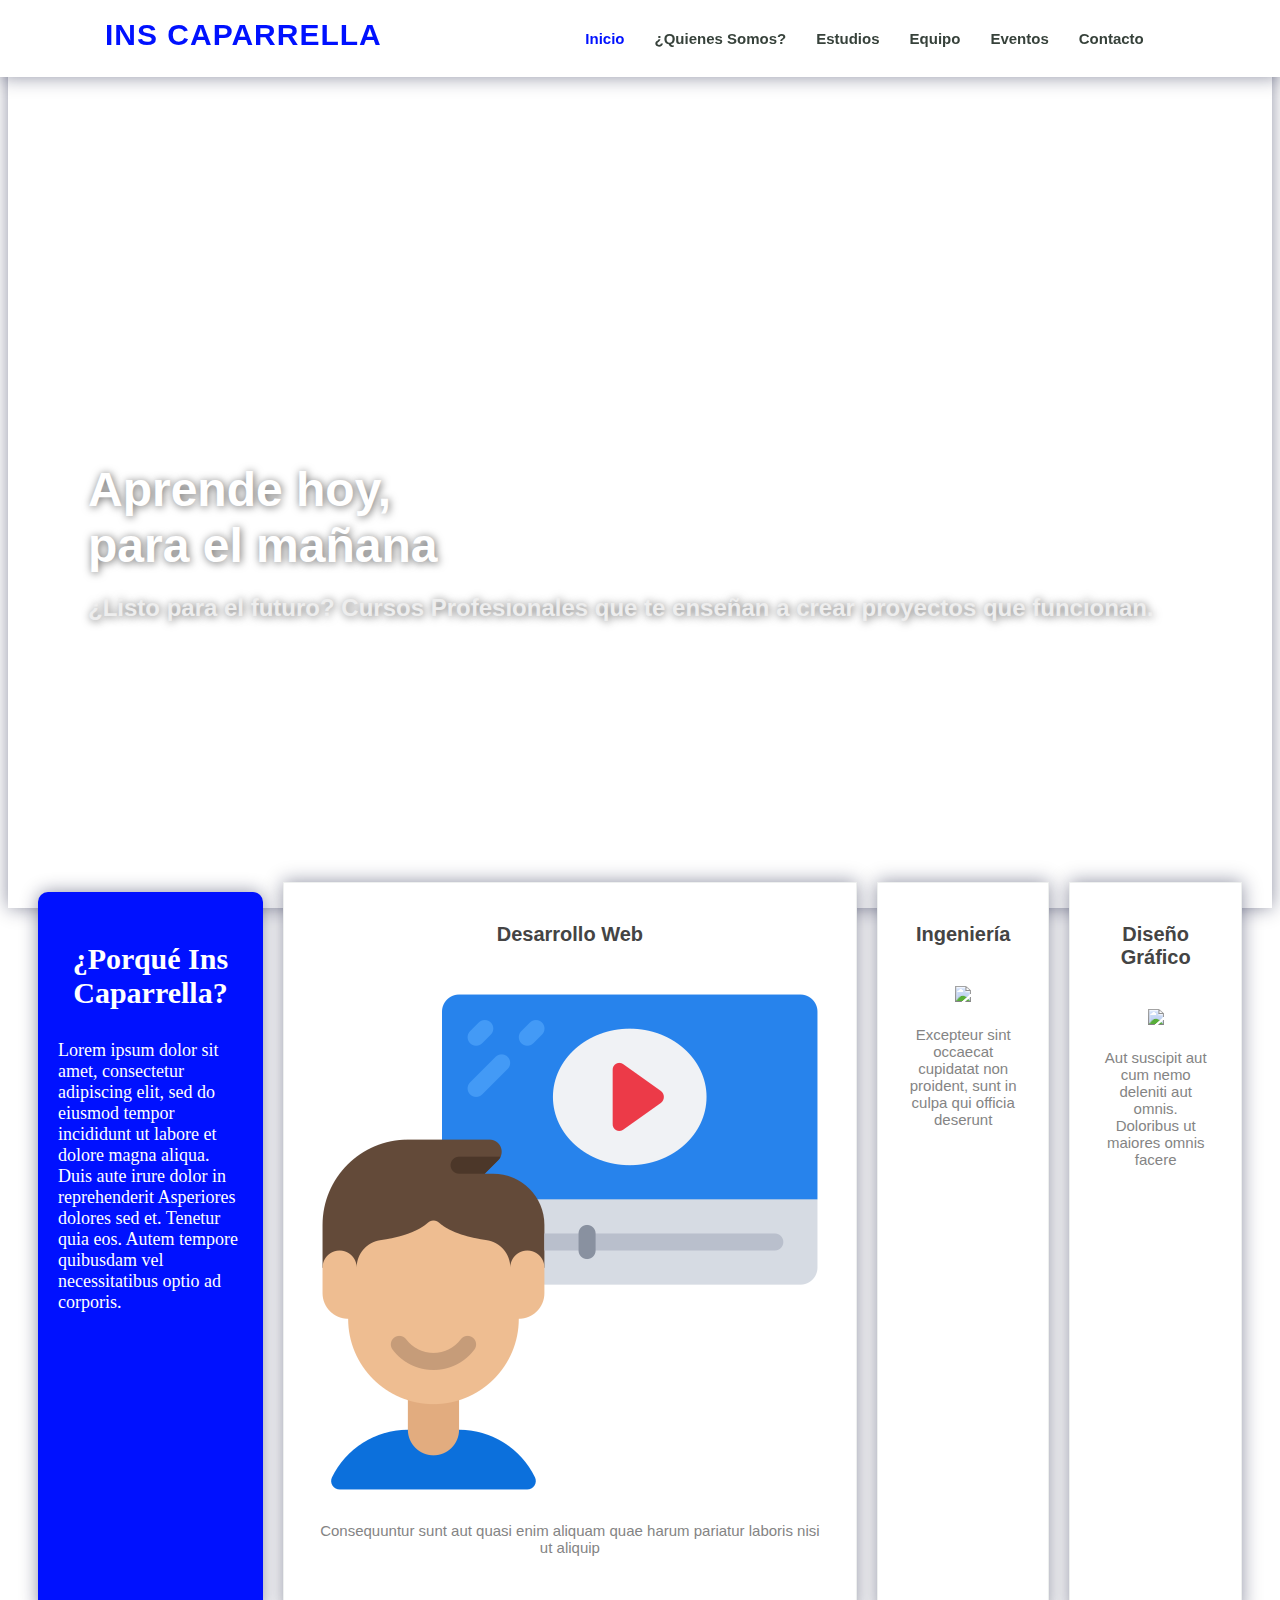
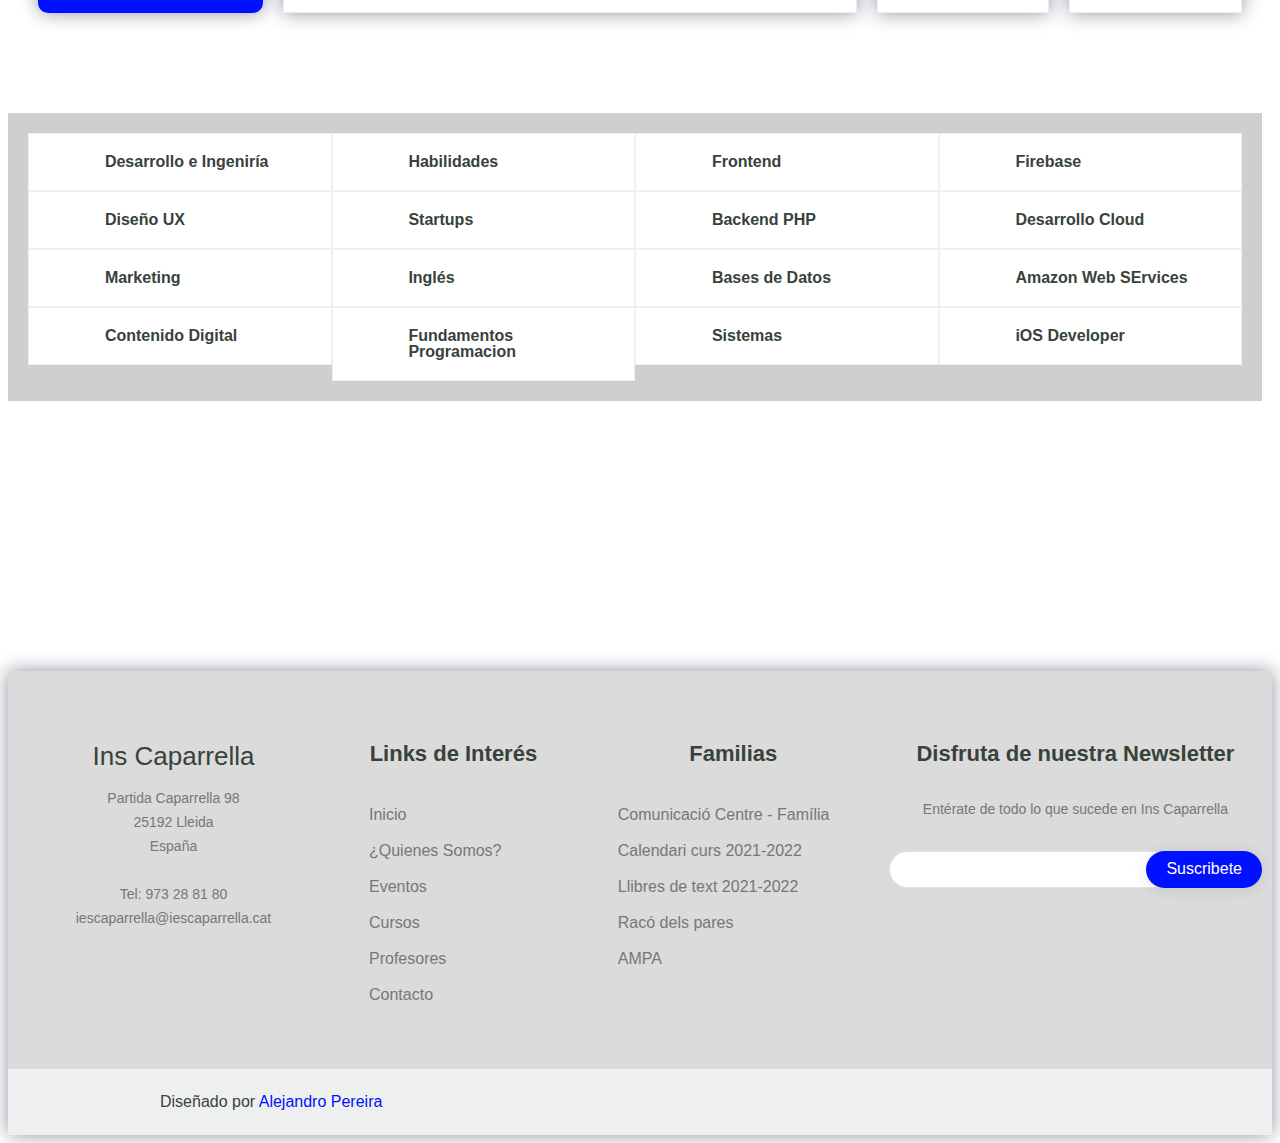
==== commit cfd218fa: "cambio imagen icono index" ====
--- a/index.html
+++ b/index.html
@@ -26,7 +26,7 @@
                     <ul>
                         <li><a class="active" href="index.html">Inicio</a></li>
                         <li><a href="quienes_somos.html">¿Quienes Somos?</a></li>
-                        <li><a href="cursos.html">Estudios</a></li>
+                        <li><a href="estudios.html">Estudios</a></li>
                         <li><a href="profesores.html">Equipo</a></li>
                         <li><a href="eventos.html">Eventos</a></li>
                         <li><a href="contacto.html">Contacto</a></li>
@@ -66,7 +66,7 @@
                   <div class="pqcaja">
                     
                        <h4>Desarrollo Web</h4>
-                       <img class="ima" src="note.jpg"/>
+                       <img class="ima" src="imagenes/curso.png"/>
                       <p>Consequuntur sunt aut quasi enim aliquam quae harum pariatur laboris nisi ut aliquip</p>
                     
                   </div>
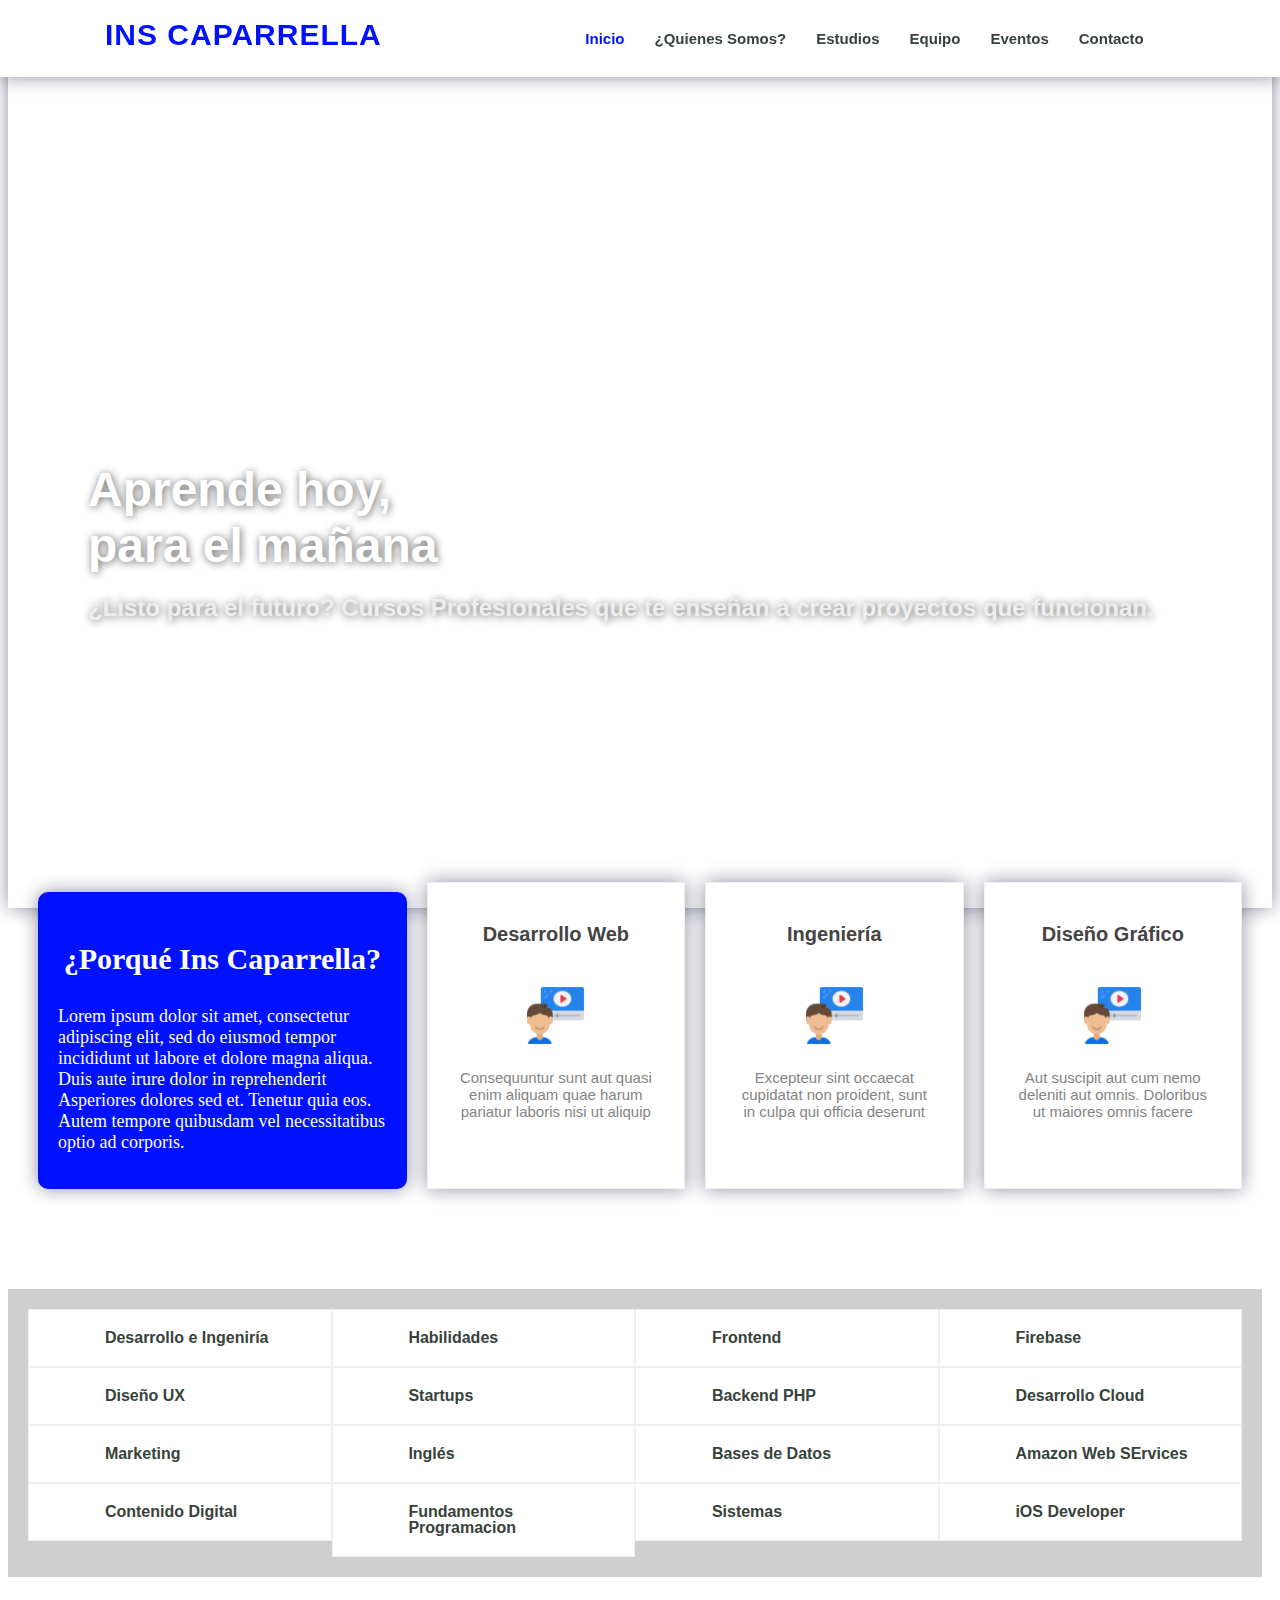
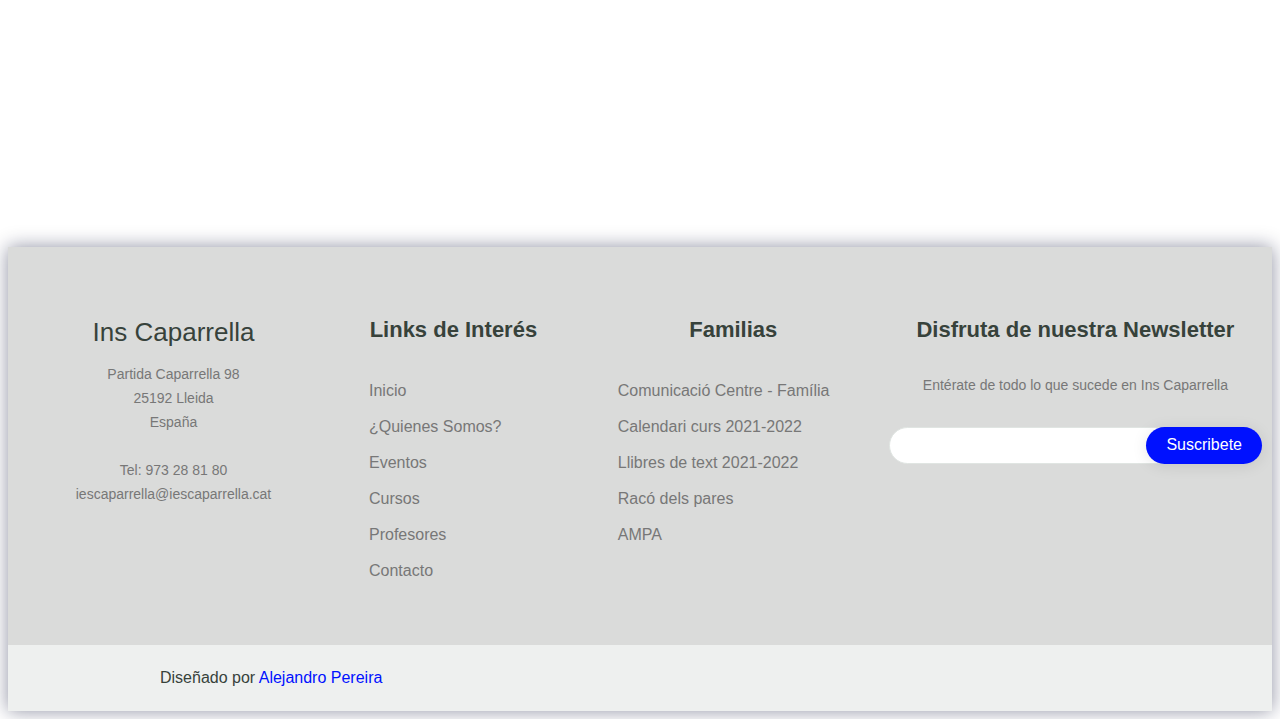
==== commit 5a076395: "cambio de imagenes" ====
--- a/index.html
+++ b/index.html
@@ -73,14 +73,14 @@
                   <div class="pqcaja">
                     
                       <h4>Ingeniería</h4>
-                      <img class="ima" src="note.jpg"/>
+                      <img class="ima" src="imagenes/curso.png"/>
                       <p>Excepteur sint occaecat cupidatat non proident, sunt in culpa qui officia deserunt</p>
                    
                   </div>
                   <div class="pqcaja">
                    
                       <h4>Diseño Gráfico</h4>
-                      <img class="ima" src="note.jpg"/>
+                      <img class="ima" src="imagenes/curso.png"/>
                       <p>Aut suscipit aut cum nemo deleniti aut omnis. Doloribus ut maiores omnis facere</p>
                     
                   </div>
--- a/estilos/portada.css
+++ b/estilos/portada.css
@@ -108,6 +108,7 @@
 
   .pqcaja .ima{
       margin:10px 0 20px 0;
+      width: 30%;
   }
 
   .pqtarjeta p{
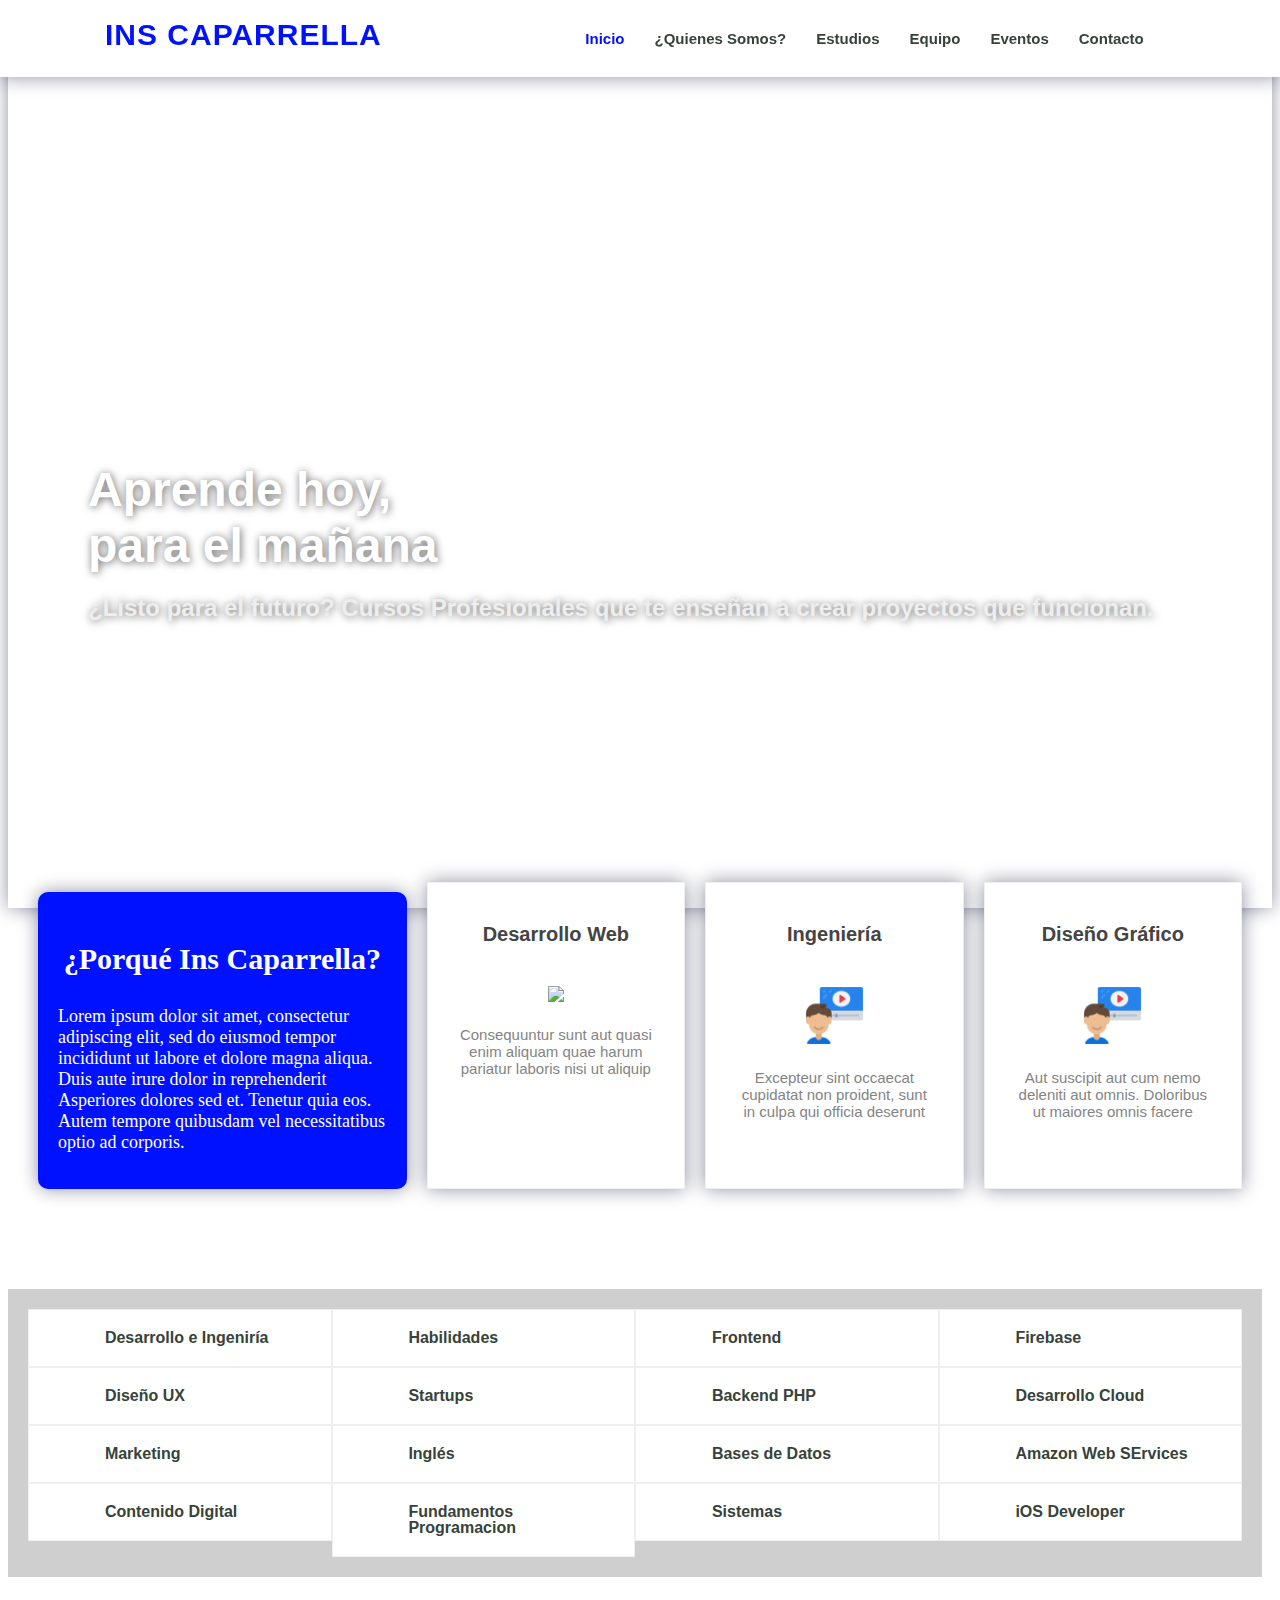
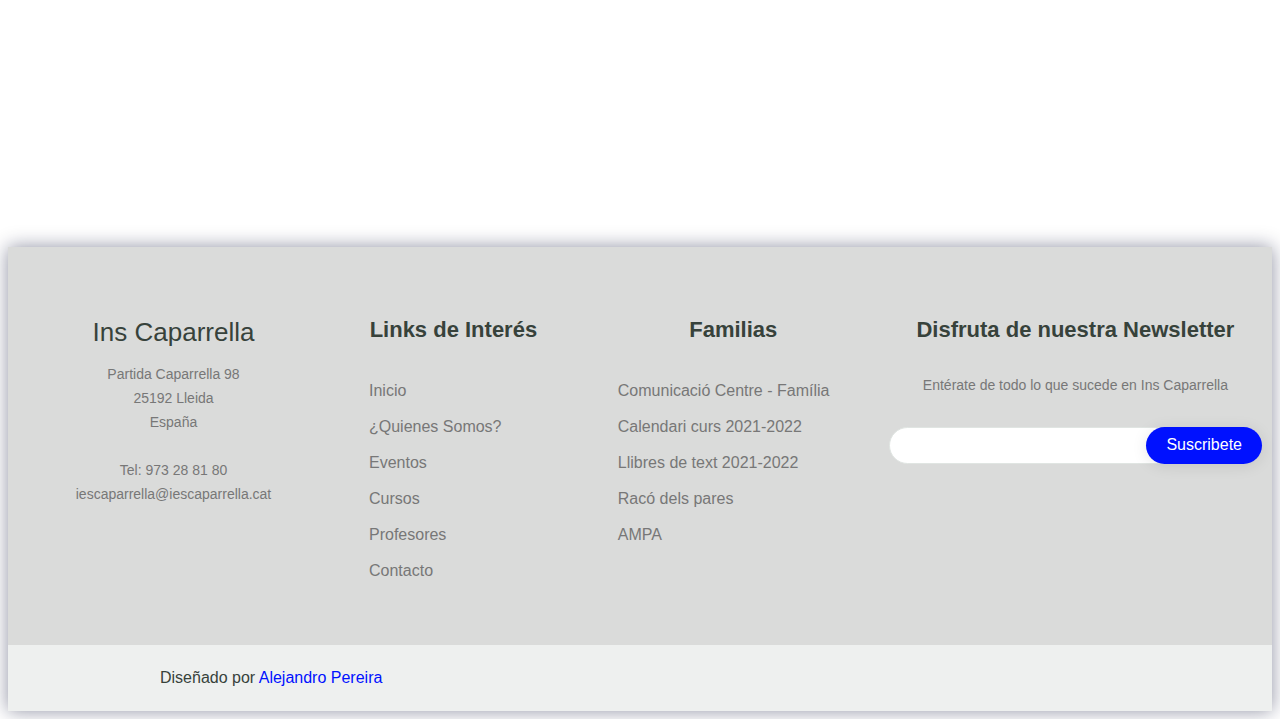
==== commit 7c902d67: "Update index.html" ====
--- a/index.html
+++ b/index.html
@@ -66,7 +66,7 @@
                   <div class="pqcaja">
                     
                        <h4>Desarrollo Web</h4>
-                       <img class="ima" src="imagenes/curso.png"/>
+                       <img class="ima" src="https://raw.githubusercontent.com/AlejandroPCa/web2022/main/imagenes/curso.png"/>
                       <p>Consequuntur sunt aut quasi enim aliquam quae harum pariatur laboris nisi ut aliquip</p>
                     
                   </div>
@@ -173,4 +173,4 @@
     </footer>
     
 </body>
-</html>+</html>
